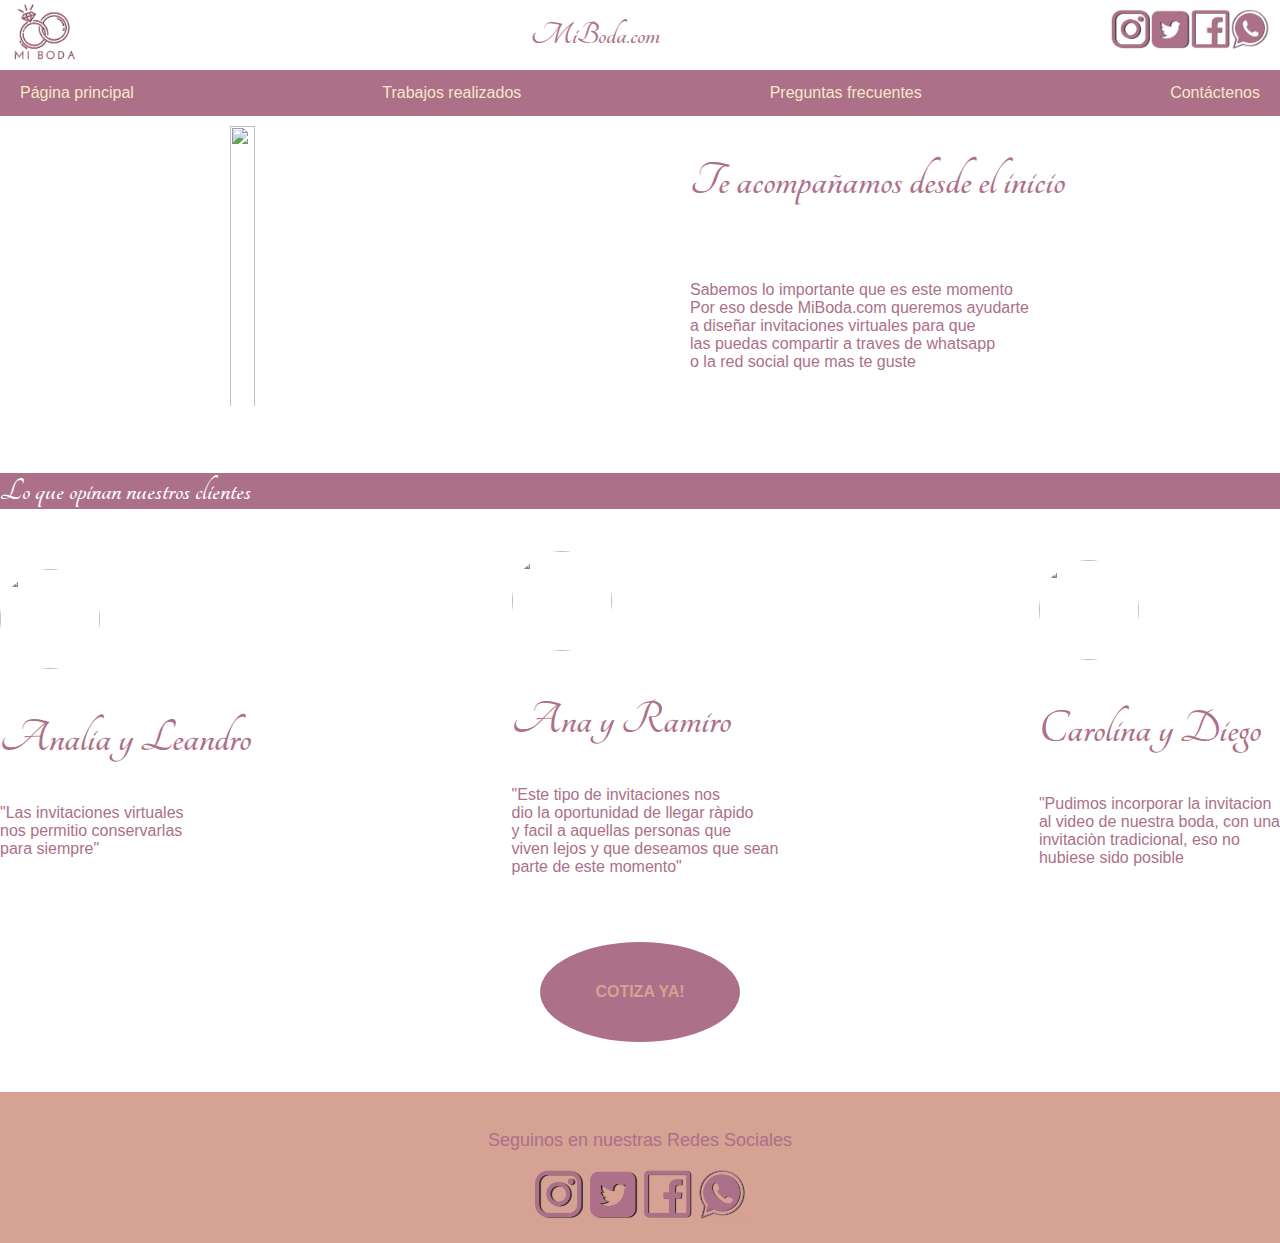
==== index.html @ ba778a85 "Primera subida" ====
<!DOCTYPE html>
<html lang="es">

<head>
    <title>miboda.com</title>
    <meta charset="UTF-8">
    <meta name="viewport" content="width=device-width, initial-scale=1">
    <!-- necesario para el encabezado: -->
    <link href="https://fonts.googleapis.com/css?family=Tangerine" rel="stylesheet">
    <link rel="shortcut icon" href="img/favicon.ico" type="image/x-icon">
    <link rel="stylesheet" href="css/style.css">
    <!-- ------------ hasta acá lo del encabezado -->
    <script src="js/nav.js"></script>

</head>

<body>

    <!-- Encabezado y logo -->
    <div class="header">
        <div><img src="img/logomiboda.png" width="70" height="70"></div>
        <div>
            <h1>MiBoda.com</h1>
        </div>
        <div>
            <a href="http://www.instagram.com" target="_blank"><img src="img/iglogo.png" alt="instagram" width="40"
                    height="40"></a>
            <a href="http://www.twitter.com" target="_blank"><img src="img/twiterlogo.png" alt="twitter" width="40"
                    height="40"></a>
            <a href="http://www.facebook.com" target="_blank"><img src="img/logofacebook.png" alt="facebook" width="40"
                    height="40"></a>
            <a href="http://www.whatsapp.com" target="_blank"><img src="img/wsplogo.png" alt="whatsapp" width="40"
                    height="40"></a>
        </div>
    </div>
    <!-- Botones -->
    <div class="navbar">
        <a href="inicio.html">Página principal</a>
        <a href="galeria.html">Trabajos realizados</a>
        <a href="preguntas.html">Preguntas frecuentes</a>
        <a href="contacto.html">Contáctenos</a>
    </div>

    <main>
        <div class="contenedor-1">
            <div>
                <img class="fotoinicio"
                    src="https://cdn0.bodas.com.mx/vendor/6520/3_2/960/jpg/portada-invitaciones-digitales-inteligentes-idi-en-bodas-com-mx_5_316520-161850999968198.jpeg">
            </div>
            <div>
                <h2 class="titulos">Te acompañamos desde el inicio</h2>
                <br>
                <p class="texto">
                    Sabemos lo importante que es este momento<br>
                    Por eso desde MiBoda.com queremos ayudarte <br>
                    a diseñar invitaciones virtuales para que <br>
                    las puedas compartir a traves de whatsapp<br>
                    o la red social que mas te guste
                </p>
            </div>
        </div>

        <div class="contenedor-2">
            <h4>Lo que opinan nuestros clientes</h4>
        </div>
        <div class="contenedor-3">
            <div>
                <img class="fotocliente" src="https://thumbs.dreamstime.com/b/novia-y-novio-en-la-boda-6031023.jpg">
                <h2 class="titulos">Analia y Leandro</h2>
                <p class="texto">
                    "Las invitaciones virtuales<br>
                    nos permitio conservarlas <br>
                    para siempre"
                </p>
            </div>
            <div>
                <img class="fotocliente"
                    src="https://cdn0.matrimonios.cl/article-real-wedding/828/3_2/960/jpg/546556.jpeg">
                <h2 class="titulos">Ana y Ramiro</h2>
                <p class="texto">
                    "Este tipo de invitaciones nos<br>
                    dio la oportunidad de llegar ràpido<br>
                    y facil a aquellas personas que <br>
                    viven lejos y que deseamos que sean<br>
                    parte de este momento"
                </p>
            </div>
            <div>
                <img class="fotocliente"
                    src="https://www.eleconomista.com.mx/__export/1507850132997/sites/eleconomista/img/historico/shutterstock_183997787.jpg_554688468.jpg">
                <h2 class="titulos">Carolina y Diego</h2>
                <p class="texto">
                    "Pudimos incorporar la invitacion <br>
                    al video de nuestra boda, con una<br>
                    invitaciòn tradicional, eso no <br>
                    hubiese sido posible
                </p>
            </div>
        </div>
        <div class="contenedor-4">
            <div >
            <button class="boton"><a href="contacto.html">COTIZA YA!</a></button>    
        </div>
        </div>
    </main>

    <!-- Footer -->
    <footer class="footer">
        <div>
            <h3>Seguinos en nuestras Redes Sociales</h3>
            <div><a href="http://www.instagram.com" target="_blank"><img src="img/iglogo.png" alt="instagram" width="50"
                        height="50"></a>
                <a href="http://www.twitter.com" target="_blank"><img src="img/twiterlogo.png" alt="twitter" width="50"
                        height="50"></a>
                <a href="http://www.facebook.com" target="_blank"><img src="img/logofacebook.png" alt="facebook"
                        width="50" height="50"></a>
                <a href="http://www.whatsapp.com" target="_blank"><img src="img/wsplogo.png" alt="whatsapp" width="50"
                        height="50"></a>
            </div>

        </div>

    </footer>
</body>

</html>
---- css/style.css ----
/* 
#AC7088      Fondo del encabezado de la barra de botones (Header)
#F5E8C7      Fondo de las páginas     /    letras de los botones
#DEB6AB      Fondo de los botones
#ECCCB2      Letras del header
 */


 * {
   box-sizing: border-box;
 }

 /* body */
 body {
   font-family: Verdana, Geneva, Tahoma, sans-serif;
   margin: 0;
   color: white;
   background: white;
   font-size: medium;
 }

 h1 {
   font-size: xx-large !important;
   font-weight: bold;
 }

 h3 {
   font-size: large !important;
   font-weight: 500;
 }

 .a {
   font-size: medium !important;
 }

 .div {
   font-size: medium !important;
 }

 textarea {
   resize: none;
 }

 /* Encabezado */
 .header {
   width: 100%;
   min-width: 100%;
   height: 100%;
   min-height: 100%;
   padding: 0;
   margin: 0;
   display: flex;
   align-items: start;
   flex-direction: row;
   justify-content: space-between;
   /* flex-wrap: wrap; */
   background-color: white;
   color: #AC7088;
   font-family: Tangerine, Verdana, Tahoma, sans-serif;
 }

 .header div {
   display: flex;
   height: 50px;
   background-color: white;
   margin: 10px;
   text-align: left;
   font-size: 45px;
   color: #AC7088;
   font-family: Tangerine, Verdana, Tahoma, sans-serif;
   flex-direction: row;
   align-items: center;
   justify-content: left;
 }

 /* Barras de navegación */
 .navbar {

   display: flex;
   justify-content: space-between;
   /* justify-content: center; */
   background-color: #AC7088;
   color: #F5E8C7;
 }

 .navbar a {
   color: #F5E8C7;
   padding: 14px 20px;
   text-decoration: none;
   text-align: center;
 }


 .navbar a:hover {

   background-color: #AC7088;
   color: #DEB6AB;
   font-size: large;
 }

 /* posiciones */
 .contenedor-1 {
   display: flex;
   flex-wrap: wrap;
   justify-content: space-around;
   align-content: center;
 }
.contenedor-2 {
   width: 100%;
   height: 20%;
   background-color: #AC7088;
   justify-content: center;
   align-items: center;
   font-size: 2rem;
   font-family: Tangerine, Verdana, Tahoma, sans-serif;
 }
.contenedor-3 {
   width: 100%;
   height: 40%;
   display: flex;
   flex-direction: row;
   flex-wrap: wrap;
   background-color: white;
   justify-content: space-between;
   align-items: center;
 }
.contenedor-4 {
   width: 100%;
   height: 200px;
   background-color: white;
   display: flex;
   position: relative;
   justify-content: center;
   align-items: center;
 }
.contenedor-5 {
   display: grid;
   grid-template-columns: 1fr 1fr;
   justify-content: space-around;
   align-items: center;
 }
.div-1 {
   width: 100%;
   height: 150px;
   flex-wrap: wrap;
   justify-content: space-between;
   align-items: center;
   background-color: #AC7088;
 }
.div-2 {
   width: 100%;
   height: 150px;
   flex-wrap: wrap;
   justify-content: space-between;
   align-items: center;
   background-color: #d5a294;
 }
.div-3 {
   display: flex;
   justify-content: center;
   align-items: center;
 }
 .div-4 {
  width: 100%;
  height: 100px;
  display: flex;
  justify-content: center;
  align-items: center;
 }
 
 /*imagenes*/
.fotoinicio {
   padding: 10px;
   margin-left: 5px;
   width: 100%;
   height: 300px;
   justify-content: center;
   align-items: center;
 }
.fotocliente {
   width: 100px;
   height: 100px;
   border-radius: 50%;
   justify-content: space-around;
   align-items: center;
 }
.fotoprincipal {
   width: 100vw;
   margin: 0;
 }
 .galeria {
  display: grid;
  grid-template-columns: 1fr 1fr 1fr;
  justify-content: space-between;
  align-items: center;
  flex-wrap: wrap;
  gap: 5px;
}
.imagen-galeria {
  width: 250px;
  height: 400px;
}
/*textos*/
.titulo-0 {
   font-size: 3rem;
   font-family: Tangerine, Verdana, Tahoma, sans-serif;
   color: #AC7088;
 }
.titulos {
   font-size: 3rem;
   font-family: Tangerine, Verdana, Tahoma, sans-serif;
   color: #AC7088;
 }
.titulos-1 {
   font-size: 3rem;
   font-family: Tangerine, Verdana, Tahoma, sans-serif;
   color: #d5a294;
 }
.texto {
   font-size: 1rem;
   font-family: Verdana, Geneva, Tahoma, sans-serif;
   color: #AC7088;
   justify-content: center;
   align-items: center;
 }
.texto-1 {
   font-size: 1rem;
   font-family: Verdana, Geneva, Tahoma, sans-serif;
   color: #d5a294;
   justify-content: center;
   align-items: center;
 }
 /*formulario*/
.formulario {
   margin: 0;
   padding: 5px;
   width: 500px;
   list-style: none;
   background-color: #d5a294;
   border-radius: 10px;
 }
.boton-2 {
   align-items: center;
   justify-content: center;
   width: 200px;
   height: 50px;
   border: none;
   border-radius: 20px;
   font-size: 1rem;
   font-weight: bold;
   color: #d5a294;
   background-color: #AC7088;
 }
.boton-2:hover {
   font-size: large;
   color: #e8cdc6;
   width: 210px;
   height: 55px;
 }
 .boton {
  width: 200px;
  height: 100px;
  border-radius: 60%;
  border: none;
  font-size: 1rem;
  font-weight: bold;
  color: #DEB6AB;
  background-color: #AC7088;
}
button a {
  text-decoration: none;
  text-align: center;
  color: #d5a294;
}



 /* Footer */
 .footer {
   position: relative;
   gap: 20px;
   width: 100%;
   flex-direction: row;
   flex-wrap: wrap;
   padding: 20px;
   text-align: center;
   justify-content: space-around;
   background: #d5a294;
   color: #AC7088;
 }




 /* Responsive layout - when the screen is less than 700px wide, make the two columns stack on top of each other instead of next to each other */
 @media (max-width: 400px) {

   .row,
   .navbar,
   .contenedor,
   .section-1,
   .section-2 .section-3,
   .footer {
     flex-direction: column;
   }
 }

 @media (max-width: 900px) {

   .row,
   .navbar {
     display: flex;
     background-color: #d5a294;
     color: #ddd2b9;
   }
 }



 /* .idheader {grid-area: header;}
.item2 {grid-area: menu;}
.item3 {grid-area: main;}
.item4 {grid-area: right;}
.item5 {grid-area: footer;}

.grid-container {
    display: grid;
    grid-template-areas:
        'header header header header header header'
        'menu main main main right right'
        'footer footer footer footer footer footer';
    grid-gap: 10px;
    padding: 10px;
} */
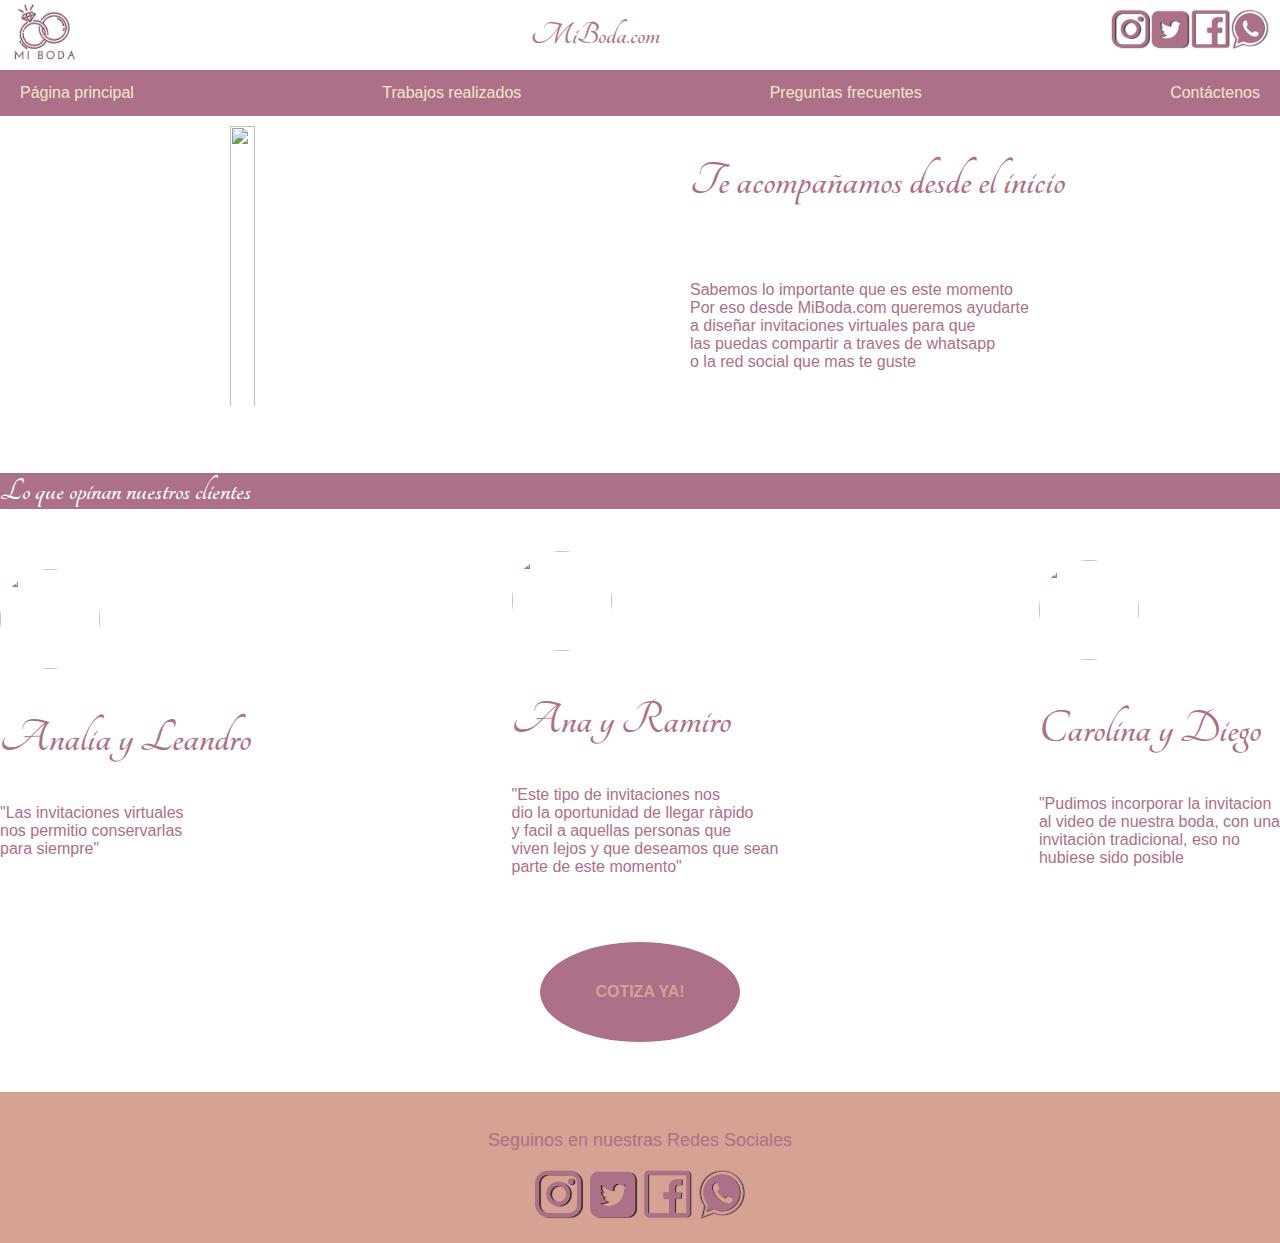
==== commit 0fec3297: "cambios 3" ====
--- a/index.html
+++ b/index.html
@@ -8,7 +8,7 @@
     <!-- necesario para el encabezado: -->
     <link href="https://fonts.googleapis.com/css?family=Tangerine" rel="stylesheet">
     <link rel="shortcut icon" href="img/favicon.ico" type="image/x-icon">
-    <link rel="stylesheet" href="css/style.css">
+    <link rel="stylesheet" href="style.css">
     <!-- ------------ hasta acá lo del encabezado -->
     <script src="js/nav.js"></script>
 
@@ -18,24 +18,24 @@
 
     <!-- Encabezado y logo -->
     <div class="header">
-        <div><img src="img/logomiboda.png" width="70" height="70"></div>
+        <div><img src="imagenes/logo.jpg" width="70" height="70"></div>
         <div>
             <h1>MiBoda.com</h1>
         </div>
         <div>
-            <a href="http://www.instagram.com" target="_blank"><img src="img/iglogo.png" alt="instagram" width="40"
+            <a href="http://www.instagram.com" target="_blank"><img src="imagenes/ig.jpg" alt="instagram" width="40"
                     height="40"></a>
-            <a href="http://www.twitter.com" target="_blank"><img src="img/twiterlogo.png" alt="twitter" width="40"
+            <a href="http://www.twitter.com" target="_blank"><img src="imagenes/twtr.jpg" alt="twitter" width="40"
                     height="40"></a>
-            <a href="http://www.facebook.com" target="_blank"><img src="img/logofacebook.png" alt="facebook" width="40"
+            <a href="http://www.facebook.com" target="_blank"><img src="imagenes/fb.jpg" alt="facebook" width="40"
                     height="40"></a>
-            <a href="http://www.whatsapp.com" target="_blank"><img src="img/wsplogo.png" alt="whatsapp" width="40"
+            <a href="http://www.whatsapp.com" target="_blank"><img src="imagenes/wsp.jpg" alt="whatsapp" width="40"
                     height="40"></a>
         </div>
     </div>
     <!-- Botones -->
     <div class="navbar">
-        <a href="inicio.html">Página principal</a>
+        <a href="index.html">Página principal</a>
         <a href="galeria.html">Trabajos realizados</a>
         <a href="preguntas.html">Preguntas frecuentes</a>
         <a href="contacto.html">Contáctenos</a>
@@ -108,13 +108,13 @@
     <footer class="footer">
         <div>
             <h3>Seguinos en nuestras Redes Sociales</h3>
-            <div><a href="http://www.instagram.com" target="_blank"><img src="img/iglogo.png" alt="instagram" width="50"
+            <div><a href="http://www.instagram.com" target="_blank"><img src="imagenes/igfooter.jpg" alt="instagram" width="50"
                         height="50"></a>
-                <a href="http://www.twitter.com" target="_blank"><img src="img/twiterlogo.png" alt="twitter" width="50"
+                <a href="http://www.twitter.com" target="_blank"><img src="imagenes/twtrfooter.jpg" alt="twitter" width="50"
                         height="50"></a>
-                <a href="http://www.facebook.com" target="_blank"><img src="img/logofacebook.png" alt="facebook"
+                <a href="http://www.facebook.com" target="_blank"><img src="imagenes/fbfooter.jpg" alt="facebook"
                         width="50" height="50"></a>
-                <a href="http://www.whatsapp.com" target="_blank"><img src="img/wsplogo.png" alt="whatsapp" width="50"
+                <a href="http://www.whatsapp.com" target="_blank"><img src="imagenes/wspfooter.jpg" alt="whatsapp" width="50"
                         height="50"></a>
             </div>
 
--- a/style.css
+++ b/style.css
@@ -0,0 +1,334 @@
+ /* 
+#AC7088      Fondo del encabezado de la barra de botones (Header)
+#F5E8C7      Fondo de las páginas     /    letras de los botones
+#DEB6AB      Fondo de los botones
+#ECCCB2      Letras del header
+ */
+
+
+ * {
+   box-sizing: border-box;
+ }
+
+ /* body */
+ body {
+   font-family: Verdana, Geneva, Tahoma, sans-serif;
+   margin: 0;
+   color: white;
+   background: white;
+   font-size: medium;
+ }
+
+ h1 {
+   font-size: xx-large !important;
+   font-weight: bold;
+ }
+
+ h3 {
+   font-size: large !important;
+   font-weight: 500;
+ }
+
+ .a {
+   font-size: medium !important;
+ }
+
+ .div {
+   font-size: medium !important;
+ }
+
+ textarea {
+   resize: none;
+ }
+
+ /* Encabezado */
+ .header {
+   width: 100%;
+   min-width: 100%;
+   height: 100%;
+   min-height: 100%;
+   padding: 0;
+   margin: 0;
+   display: flex;
+   align-items: start;
+   flex-direction: row;
+   justify-content: space-between;
+   /* flex-wrap: wrap; */
+   background-color: white;
+   color: #AC7088;
+   font-family: Tangerine, Verdana, Tahoma, sans-serif;
+ }
+
+ .header div {
+   display: flex;
+   height: 50px;
+   background-color: white;
+   margin: 10px;
+   text-align: left;
+   font-size: 45px;
+   color: #AC7088;
+   font-family: Tangerine, Verdana, Tahoma, sans-serif;
+   flex-direction: row;
+   align-items: center;
+   justify-content: left;
+ }
+
+ /* Barras de navegación */
+ .navbar {
+
+   display: flex;
+   justify-content: space-between;
+   /* justify-content: center; */
+   background-color: #AC7088;
+   color: #F5E8C7;
+ }
+
+ .navbar a {
+   color: #F5E8C7;
+   padding: 14px 20px;
+   text-decoration: none;
+   text-align: center;
+ }
+
+
+ .navbar a:hover {
+
+   background-color: #AC7088;
+   color: #DEB6AB;
+   font-size: large;
+ }
+
+ /* posiciones */
+ .contenedor-1 {
+   display: flex;
+   flex-wrap: wrap;
+   justify-content: space-around;
+   align-content: center;
+ }
+.contenedor-2 {
+   width: 100%;
+   height: 20%;
+   background-color: #AC7088;
+   justify-content: center;
+   align-items: center;
+   font-size: 2rem;
+   font-family: Tangerine, Verdana, Tahoma, sans-serif;
+ }
+.contenedor-3 {
+   width: 100%;
+   height: 40%;
+   display: flex;
+   flex-direction: row;
+   flex-wrap: wrap;
+   background-color: white;
+   justify-content: space-between;
+   align-items: center;
+ }
+.contenedor-4 {
+   width: 100%;
+   height: 200px;
+   background-color: white;
+   display: flex;
+   position: relative;
+   justify-content: center;
+   align-items: center;
+ }
+.contenedor-5 {
+   display: grid;
+   grid-template-columns: 1fr 1fr;
+   justify-content: space-around;
+   align-items: center;
+ }
+.div-1 {
+   width: 100%;
+   height: 150px;
+   flex-wrap: wrap;
+   justify-content: space-between;
+   align-items: center;
+   background-color: #AC7088;
+ }
+.div-2 {
+   width: 100%;
+   height: 150px;
+   flex-wrap: wrap;
+   justify-content: space-between;
+   align-items: center;
+   background-color: #d5a294;
+ }
+.div-3 {
+   display: flex;
+   justify-content: center;
+   align-items: center;
+ }
+ .div-4 {
+  width: 100%;
+  height: 100px;
+  display: flex;
+  justify-content: center;
+  align-items: center;
+ }
+ 
+ /*imagenes*/
+.fotoinicio {
+   padding: 10px;
+   margin-left: 5px;
+   width: 100%;
+   height: 300px;
+   justify-content: center;
+   align-items: center;
+ }
+.fotocliente {
+   width: 100px;
+   height: 100px;
+   border-radius: 50%;
+   justify-content: space-around;
+   align-items: center;
+ }
+.fotoprincipal {
+   width: 100vw;
+   margin: 0;
+ }
+ .galeria {
+  display: grid;
+  grid-template-columns: 1fr 1fr 1fr;
+  justify-content: space-between;
+  align-items: center;
+  flex-wrap: wrap;
+  gap: 5px;
+}
+.imagen-galeria {
+  width: 250px;
+  height: 400px;
+}
+/*textos*/
+.titulo-0 {
+   font-size: 3rem;
+   font-family: Tangerine, Verdana, Tahoma, sans-serif;
+   color: #AC7088;
+ }
+.titulos {
+   font-size: 3rem;
+   font-family: Tangerine, Verdana, Tahoma, sans-serif;
+   color: #AC7088;
+ }
+.titulos-1 {
+   font-size: 3rem;
+   font-family: Tangerine, Verdana, Tahoma, sans-serif;
+   color: #d5a294;
+ }
+.texto {
+   font-size: 1rem;
+   font-family: Verdana, Geneva, Tahoma, sans-serif;
+   color: #AC7088;
+   justify-content: center;
+   align-items: center;
+ }
+.texto-1 {
+   font-size: 1rem;
+   font-family: Verdana, Geneva, Tahoma, sans-serif;
+   color: #d5a294;
+   justify-content: center;
+   align-items: center;
+ }
+ /*formulario*/
+.formulario {
+   margin: 0;
+   padding: 5px;
+   width: 500px;
+   list-style: none;
+   background-color: #d5a294;
+   border-radius: 10px;
+ }
+.boton-2 {
+   align-items: center;
+   justify-content: center;
+   width: 200px;
+   height: 50px;
+   border: none;
+   border-radius: 20px;
+   font-size: 1rem;
+   font-weight: bold;
+   color: #d5a294;
+   background-color: #AC7088;
+ }
+.boton-2:hover {
+   font-size: large;
+   color: #e8cdc6;
+   width: 210px;
+   height: 55px;
+ }
+ .boton {
+  width: 200px;
+  height: 100px;
+  border-radius: 60%;
+  border: none;
+  font-size: 1rem;
+  font-weight: bold;
+  color: #DEB6AB;
+  background-color: #AC7088;
+}
+button a {
+  text-decoration: none;
+  text-align: center;
+  color: #d5a294;
+}
+
+
+
+ /* Footer */
+ .footer {
+   position: relative;
+   gap: 20px;
+   width: 100%;
+   flex-direction: row;
+   flex-wrap: wrap;
+   padding: 20px;
+   text-align: center;
+   justify-content: space-around;
+   background: #d5a294;
+   color: #AC7088;
+ }
+
+
+
+
+ /* Responsive layout - when the screen is less than 700px wide, make the two columns stack on top of each other instead of next to each other */
+ @media (max-width: 400px) {
+
+   .row,
+   .navbar,
+   .contenedor,
+   .section-1,
+   .section-2 .section-3,
+   .footer {
+     flex-direction: column;
+   }
+ }
+
+ @media (max-width: 900px) {
+
+   .row,
+   .navbar {
+     display: flex;
+     background-color: #d5a294;
+     color: #ddd2b9;
+   }
+ }
+
+
+
+ /* .idheader {grid-area: header;}
+.item2 {grid-area: menu;}
+.item3 {grid-area: main;}
+.item4 {grid-area: right;}
+.item5 {grid-area: footer;}
+
+.grid-container {
+    display: grid;
+    grid-template-areas:
+        'header header header header header header'
+        'menu main main main right right'
+        'footer footer footer footer footer footer';
+    grid-gap: 10px;
+    padding: 10px;
+} */